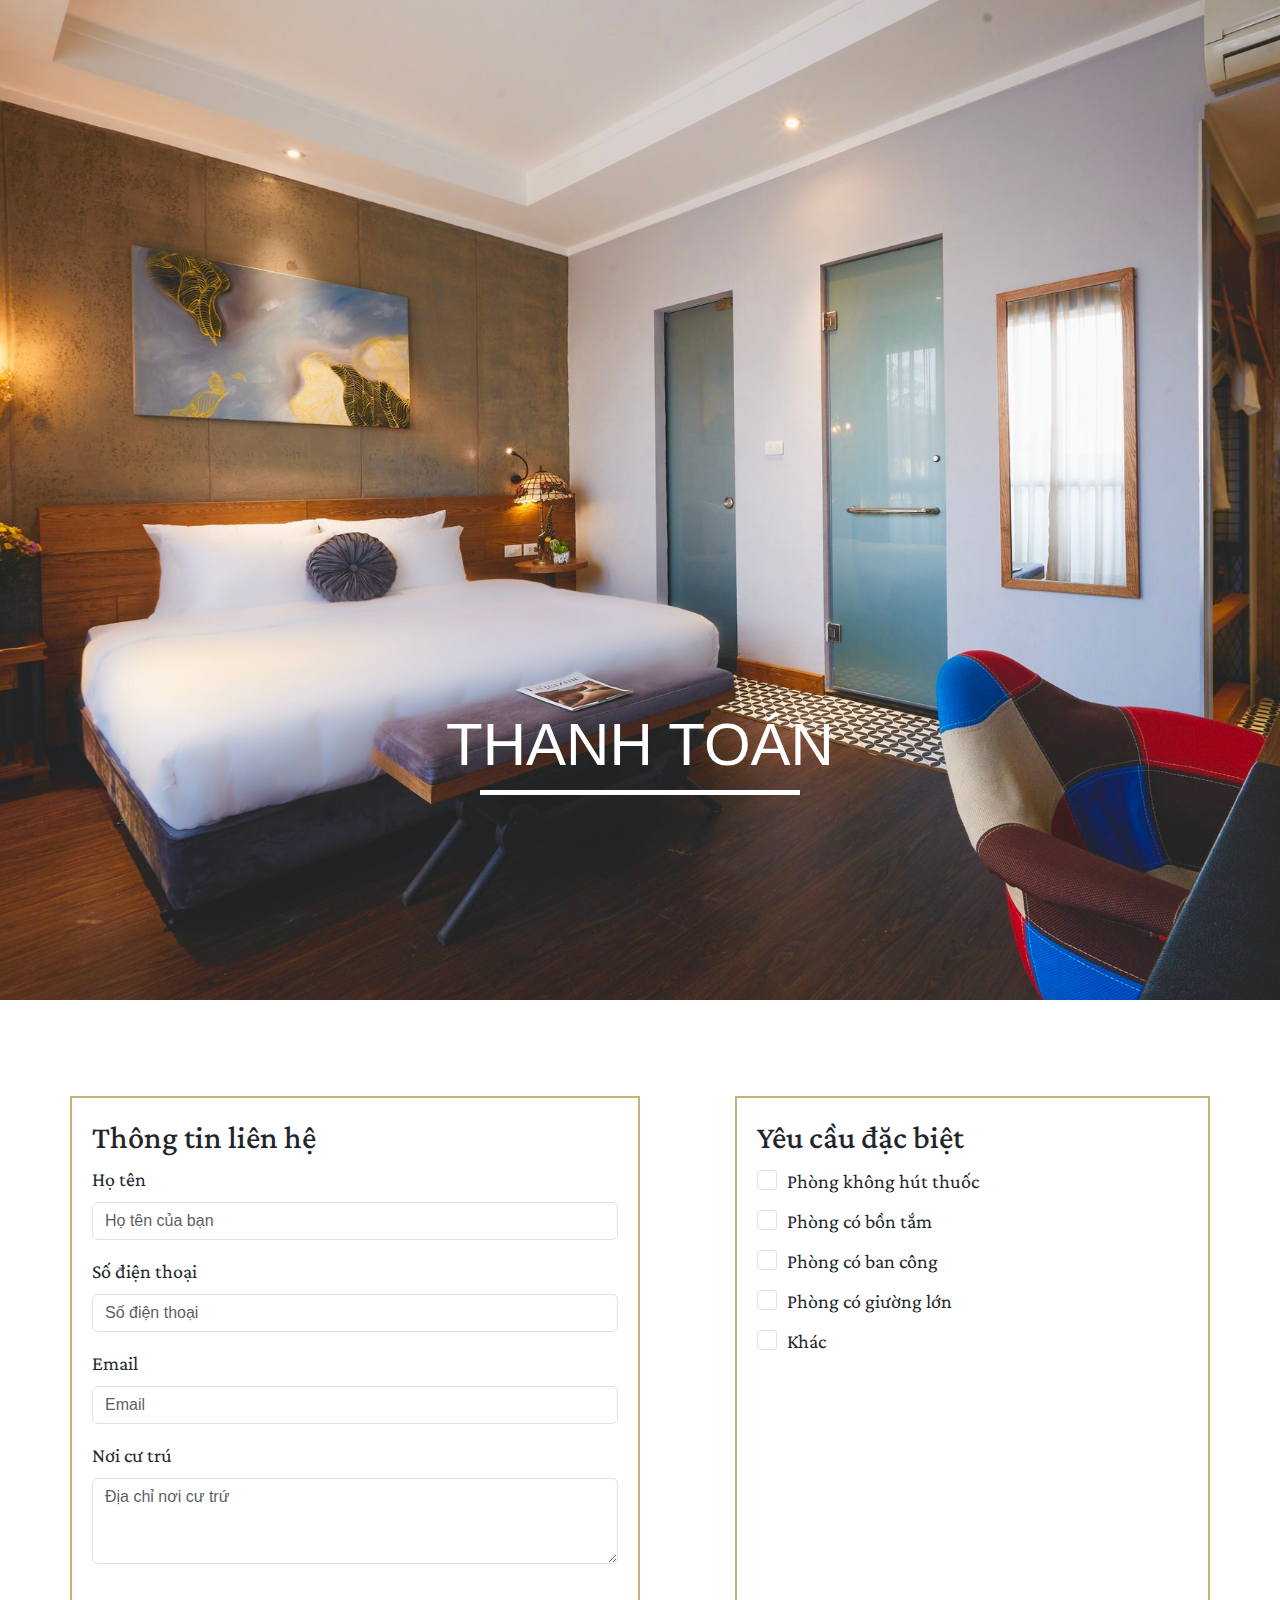
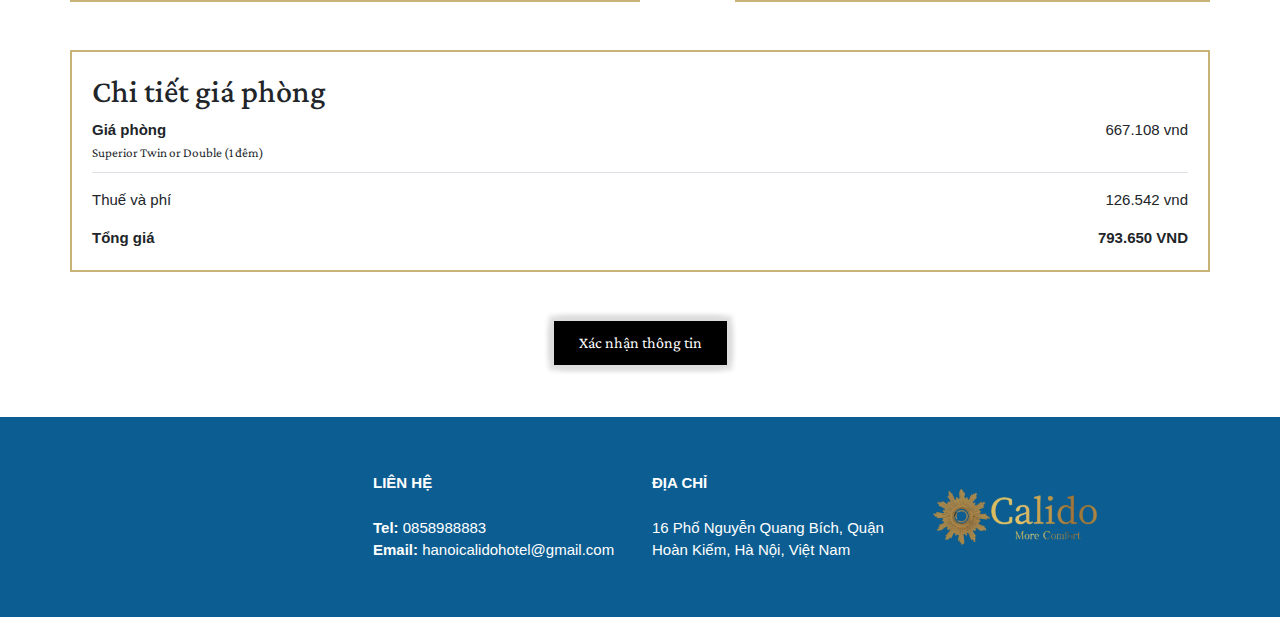
==== confirm-info.html @ c8080b48 "first commit" ====
<!DOCTYPE html>
<html lang="en">

<head>
    <meta charset="UTF-8">
    <meta name="viewport" content="width=device-width, initial-scale=1.0">
    <script src="https://code.jquery.com/jquery-3.7.0.js"
        integrity="sha256-JlqSTELeR4TLqP0OG9dxM7yDPqX1ox/HfgiSLBj8+kM=" crossorigin="anonymous"></script>
    <script src="https://cdn.jsdelivr.net/npm/bootstrap@5.3.0-alpha2/dist/js/bootstrap.bundle.min.js"
        integrity="sha384-qKXV1j0HvMUeCBQ+QVp7JcfGl760yU08IQ+GpUo5hlbpg51QRiuqHAJz8+BrxE/N"
        crossorigin="anonymous"></script>
    <script src="https://cdn.jsdelivr.net/npm/@popperjs/core@2.11.6/dist/umd/popper.min.js"
        integrity="sha384-oBqDVmMz9ATKxIep9tiCxS/Z9fNfEXiDAYTujMAeBAsjFuCZSmKbSSUnQlmh/jp3"
        crossorigin="anonymous"></script>
    <title>Thanh toán</title>
    <link rel="icon" href="./assets/img/favicon.png" type="image/x-icon">
    <link rel="preconnect" href="https://fonts.googleapis.com">
    <link rel="preconnect" href="https://fonts.gstatic.com" crossorigin>
    <link
        href="https://fonts.googleapis.com/css2?family=Abyssinica+SIL&family=Crimson+Pro:ital,wght@0,200..900;1,200..900&family=Poppins:ital,wght@0,100;0,200;0,300;0,400;0,500;0,600;0,700;0,800;0,900;1,100;1,200;1,300;1,400;1,500;1,600;1,700;1,800;1,900&family=Roboto:ital,wght@0,100;0,300;0,400;0,500;0,700;0,900;1,100;1,300;1,400;1,500;1,700;1,900&display=swap"
        rel="stylesheet">
    <link href="https://cdn.jsdelivr.net/npm/bootstrap@5.3.0-alpha1/dist/css/bootstrap.min.css" rel="stylesheet">
    <link rel="stylesheet" href="https://cdnjs.cloudflare.com/ajax/libs/font-awesome/6.6.0/css/all.min.css"
        integrity="sha512-Kc323vGBEqzTmouAECnVceyQqyqdsSiqLQISBL29aUW4U/M7pSPA/gEUZQqv1cwx4OnYxTxve5UMg5GT6L4JJg=="
        crossorigin="anonymous" referrerpolicy="no-referrer" />
    <link rel="stylesheet" href="./assets/css/style.css">
</head>

<script>
    $(function () {
        $("#navbar").load("./navbar.html");
    });
</script>

<body>
    <div id="navbar"></div>

    <div class="pay-banner">
        <div class="ht_bgt2">THANH TOÁN</div>
        <div class="container"></div>
    </div>

    <div class="container my-5">
        <div class="row d-flex justify-content-between">
            <div class="col-6 my-5 contact-form">
                <h2>Thông tin liên hệ</h2>
                <form>
                    <div class="mb-3">
                        <label for="name" class="form-label">Họ tên</label>
                        <input type="text" class="form-control" id="name" placeholder="Họ tên của bạn">
                    </div>
                    <div class="mb-3">
                        <label for="phone" class="form-label">Số điện thoại</label>
                        <input type="tel" class="form-control" id="phone" placeholder="Số điện thoại">
                    </div>
                    <div class="mb-3">
                        <label for="email" class="form-label">Email</label>
                        <input type="email" class="form-control" id="email" placeholder="Email">
                    </div>
                    <div class="mb-3">
                        <label for="message" class="form-label">Nơi cư trú</label>
                        <textarea class="form-control" id="message" rows="3"
                            placeholder="Địa chỉ nơi cư trứ"></textarea>
                    </div>
                </form>
            </div>

            <div class="col-5 my-5 contact-form">
                <h2>Yêu cầu đặc biệt</h2>
                <form>
                    <div class="form-check">
                        <input class="form-check-input" type="checkbox" id="noSmoking">
                        <label class="form-check-label" for="noSmoking">Phòng không hút thuốc</label>
                    </div>
                    <div class="form-check">
                        <input class="form-check-input" type="checkbox" id="bathtub">
                        <label class="form-check-label" for="bathtub">Phòng có bồn tắm</label>
                    </div>
                    <div class="form-check">
                        <input class="form-check-input" type="checkbox" id="balcony">
                        <label class="form-check-label" for="balcony">Phòng có ban công</label>
                    </div>
                    <div class="form-check">
                        <input class="form-check-input" type="checkbox" id="largeBed">
                        <label class="form-check-label" for="largeBed">Phòng có giường lớn</label>
                    </div>
                    <div class="form-check">
                        <input class="form-check-input" type="checkbox" id="other">
                        <label class="form-check-label" for="other">Khác</label>
                    </div>
                </form>
            </div>
            <div class="col-12 contact-form">
                <h2>Chi tiết giá phòng</h2>

                <div class="d-flex justify-content-between border-bottom pb-2">
                    <div>
                        <p class="mb-0 fw-bold">Giá phòng</p>
                        <small>Superior Twin or Double (1 đêm)</small>
                    </div>
                    <p class="mb-0">667.108 vnd</p>
                </div>

                <div class="d-flex justify-content-between mt-3">
                    <p class="mb-0">Thuế và phí</p>
                    <p class="mb-0">126.542 vnd</p>
                </div>

                <div class="d-flex justify-content-between mt-3">
                    <p class="fw-bold mb-0">Tổng giá</p>
                    <p class="fw-bold mb-0">793.650 VND</p>
                </div>
            </div>
        </div><br><br>
        <div class="d-flex justify-content-center">
            <a href="./pay.html" class="button">Xác nhận thông tin</a>
        </div>
    </div>
    <div class="footer">
        <div class="container">
            <div class="row">
                <div class="col-3">
                    <a href="#"><i class="fa-brands fa-instagram"></i></a>
                    <a href="https://www.facebook.com/CalidoHotelHanoi"><i class="fa-brands fa-facebook"></i></a>
                    <a href="#"><i class="fa-brands fa-twitter"></i></a>
                </div>
                <div class="col-3">
                    <div>
                        <strong>LIÊN HỆ</strong>
                    </div>
                    <br>
                    <div>
                        <strong>Tel:</strong> 0858988883
                    </div>
                    <div>
                        <strong>Email:</strong> hanoicalidohotel@gmail.com
                    </div>
                </div>
                <div class="col-3">
                    <div>
                        <strong>ĐỊA CHỈ</strong>
                    </div>
                    <br>
                    <div>
                        16 Phố Nguyễn Quang Bích, Quận Hoàn Kiếm, Hà Nội, Việt Nam
                    </div>
                </div>
                <div class="col-3"> <img src="./assets/img/logo.png"></div>
            </div>
        </div>
    </div>
</body>

</html>
---- assets/css/style.css ----
* {
    margin: 0;
    padding: 0;
    box-sizing: border-box;
    font-family: "Crimson Pro", sans-serif;
}
body::-webkit-scrollbar {
  width: 7px;
  height: 7px;
}
body::-webkit-scrollbar-thumb {
  background-color: #C8B276;
  border-radius: 10px;
}
body::-webkit-scrollbar-track {
  background-color: #F3F2F0;
}
.task1 {
  display: flex;
  width: 100%;
  height: 85px;
  background-color: #F3F2F0;
  justify-content: center;
  align-items: center;

}

.ht_bg {
  height: 1000px;
  background-image: url("../img/trangchubg.jpg");
  background-size: cover;
  color: white;
  text-align: center;
}

.ht_bg .container {
  border-top: 5px solid white;
  width: 25%;
}

.ht_bg .ht_bgt1 {
  padding-top: 700px;
  font-size: 30px;
}

.ht_bg .ht_bgt2 {
  font-size: 60px;
}

.task1 img {
  height: 70px;
  width: auto;
}

.nav {
  background: #F7F7F7;
  box-shadow: 0px -2px 25px 0px rgba(217, 217, 217, 0.15);
  font-family: "Crimson Pro";
  height: 60px;

}

.nav .container {
  display: flex;
  align-items: center;
  width: 60%;
}

.nav .container .row {
  width: 100%;
}

.nav .container .row .col-3 a {
  font-size: 16px;
  color: black;
  text-transform: uppercase;
  font-weight: 600;
}

.nav .container .row .col-3 a:hover {
  background-color: #C8B276;
  color: white;
}

.footer {
  height: 200px;
  background-color: rgba(12, 94, 146, 1);
  color: white;
  font-size: 14px;
  font-family: "Open Sans";
}

.footer .container {
  display: flex;
  height: 100%;
  align-items: center;
  justify-content: center;
}

.footer .container .row {
  height: 100%;
  width: 100%;
}

.footer .container .row img {
  height: 60px;
  width: auto;
}

.footer .container .row .col-3 i {
  scale: 200%;
  padding: 30px;

}

.footer .container .row .col-3 {
  align-content: center;
}

.anh {
  text-align: center;
}

.text_ht1 {
  text-align: center;
  color: #000;
  text-align: center;
  font-family: "Open Sans";
  font-size: 38px;
  font-style: normal;
  font-weight: 700;
  line-height: normal;
  text-transform: uppercase;
  padding: 20px;
}

.hotel {
  height: 600px;
  background-color: #f1f4f6;


}

.hotel .container .row .col-6 {
  font-size: 17px;

}

.hotel .container .row .col-6 img {
  width: 100%;
  height: auto;
}

.hotel .container .row .col-6 .text_ht2 {
  text-align: center;
  font-weight: 600;
  margin-bottom: 20px;

}

.hotel .container .row .col-6 .text_ht3 {
  text-align: justify;

}

.ht_btt {
  text-align: center;
  padding: 20px;
}

.ht_btt a {
  box-shadow: 5px 5px 5px #ddd, -5px 5px 5px #ddd, 5px -5px 5px #ddd, -5px -5px 5px #ddd;
}

.hp_btt a {
  box-shadow: 5px 5px 5px #ddd, -5px 5px 5px #ddd, 5px -5px 5px #ddd, -5px -5px 5px #ddd;
}

.button {
  background-color: black;
  border: none;
  color: white;
  padding: 10px 25px;
  text-align: center;
  text-decoration: none;
  display: inline-block;
  font-size: 16px;
  margin: 4px 2px;
  cursor: pointer;
  box-shadow: 5px 5px 5px #ddd, -5px 5px 5px #ddd, 5px -5px 5px #ddd, -5px -5px 5px #ddd;
}
.button:hover {
  box-shadow: 3px 3px 10px #ccc, -3px 3px 10px #ccc, 3px -3px 10px #ccc, -3px -3px 10px #ccc;
  transform: translateY(-3px);
}

.gallery {
  background-color: #f1f4f6;
  width: 100vw;
}

.slideshow-container {
  max-width: 1400px;
  position: relative;
  margin: auto;
  display: flex;
  padding-bottom: 50px;
}

.slide {
  display: none;
  width: 100%;
}

.slide.active {
  display: flex;
}

.slide img {
  width: 33.33%;
  height: 300px;
  object-fit: cover;
  padding: 10px;
}

.slideshow-container a {
  height: 16px;
  padding-top: 80px;
  color: #000;
}

.prev,
.next {
  scale: 200%;
  padding: 15px;
}

.ggmap {
  padding-bottom: 50px;
}

.ggmap .container 
{
  text-align: center;
  justify-content: center;
}

.ggmap .container iframe {
  width: 100%;
  height: 600px;
}

.hangphong .container .row .col-4 .box {
  height: 500px;
  width: auto;
  box-shadow:
      5px 5px 5px #cccccc,
      -5px 5px 5px #cccccc,
      5px -5px 5px #cccccc,
      -5px -5px 5px #cccccc;
  margin: 30px;
}

.text_hp {
  text-align: center;
  color: #000;
  text-align: center;
  font-family: "Open Sans";
  font-size: 30px;
  font-style: normal;
  font-weight: 700;
  line-height: normal;
  text-transform: uppercase;
  padding: 20px;
}

.text_hp1 {
  text-align: justify;
  margin: 20px;
}

.box ul {
  padding-left: 100px;
  list-style-position: inside;
  list-style-type: none;

}

.hp_btt {
  text-align: center;
  margin-bottom: 20 px;
}

.col-4 {
  margin-top: 20px;
}

.col-8 img {
  width: 100%;
  height: 600px;
  padding: 30px;
}

.hp_bg {
  height: 1000px;
  background-image: url("../img/hangphong2.jpg");
  background-size: cover;
  color: white;
  text-align: center;
}

.hp_bg .hp_bgt2 {
  padding-top: 700px;
  font-size: 60px;
}

.hp_bg .container {
  border-top: 5px solid white;
  width: 25%;
}

.hp_anhphong {
  width: 100%;
  height: auto;
  padding: 30px;
}

.flex {
  padding-left: 30px;
  padding-right: 30px;
  margin-top: 20px;
  margin-bottom: 20px;
  justify-content: space-around;
  display: flex;
}

.buttondat {
  background-color: black;
  border: none;
  color: white;
  padding: 10px 30px;
  text-align: center;
  text-decoration: none;
  display: inline-block;
  font-size: 16px;
  margin: 4px 2px;
  cursor: pointer;
  box-shadow:
      5px 5px 5px #ddd,
      -5px 5px 5px #ddd,
      5px -5px 5px #ddd,
      -5px -5px 5px #ddd;
}
.buttondat:hover {
  box-shadow: 3px 3px 10px #ccc, -3px 3px 10px #ccc, 3px -3px 10px #ccc, -3px -3px 10px #ccc;
  transform: translateY(-3px);
}

.buttonxem {
  background-color: white;
  border: none;
  color: black;
  padding: 10px 30px;
  text-align: center;
  text-decoration: none;
  display: inline-block;
  font-size: 16px;
  margin: 4px 2px;
  cursor: pointer;
  box-shadow:
      5px 5px 5px #ddd,
      -5px 5px 5px #ddd,
      5px -5px 5px #ddd,
      -5px -5px 5px #ddd;
}
.buttonxem:hover {
  box-shadow: 3px 3px 10px #ccc, -3px 3px 10px #ccc, 3px -3px 10px #ccc, -3px -3px 10px #ccc;
  transform: translateY(-3px);
}

.container .row.hp {
  justify-content: space-between;


}
.container .row.hp .col-6.box {
  height: 100%;
  width: 45%;
  box-shadow:
      5px 5px 5px #cccccc,
      -5px 5px 5px #cccccc,
      5px -5px 5px #cccccc,
      -5px -5px 5px #cccccc;
  margin: 20px;

}
.mota
{
  padding: 10px;
}
.tenphong {
  color: #000;
  font-family: "Open Sans";
  font-size: 30px;
  font-style: normal;
  font-weight: 600;
  line-height: normal;
  text-transform: uppercase;
  text-align: center;
  margin-bottom: 10px;
}
.footer .container .row .col-3
{
    margin: auto;
}
.footer a {
    color: white;
}
p, strong, input, textarea, div {
    font-family: "Open Sans", sans-serif;
    font-size: 15px;
  }
  label {
    font-size: 20px;
  }
  a {
    text-decoration: none;
  }
  strong {
    font-weight: 600;
  }
  .navbar {
      background-color: rgba(255, 255, 255, 0.8);
  }
  .contact-banner {
    background: url(../img/room1.png) no-repeat center center/cover;
    height: 1000px;
    color: white;
    text-align: center;
  }
  .contact-banner .container {
    border-top: 5px solid white;
    width: 25%;
  }
  .contact-banner .ht_bgt2 {
    padding-top: 700px;
    font-size: 60px;
  }
  .hotel-info, .contact-form {
    border: 2px solid #C8B276;
    padding: 20px;
    /* margin: 40px; */
  }
  .footer-map iframe {
    width: 100%;
    height: 400px;
  }
  .service-banner {
    background: url(../img/service-banner.jpg);
    height: 1000px;
    background-size: cover;
    color: white;
    text-align: center;
  }
  .service-banner .container {
    border-top: 5px solid white;
    width: 25%;
  }
  .service-banner .ht_bgt2 {
    padding-top: 700px;
    font-size: 60px;
  }
  .pay-banner {
    background: url(../img/service-banner.jpg);
    height: 1000px;
    background-size: cover;
    color: white;
    text-align: center;
  }
  .pay-banner .container {
    border-top: 5px solid white;
    width: 25%;
  }
  .pay-banner .ht_bgt2 {
    padding-top: 700px;
    font-size: 60px;
  }
.form-check {
  display: block;
  margin: 10px 0;
}
.form-check-label {
    font-weight: 400;
}

.form-check-input {
    width: 1.25rem;
    height: 1.25rem;
    margin-right: 10px;
}
form img {
  float: right;
}
.note {
  color: #BC8701;
  cursor: pointer;
}

/* Overlay hiệu ứng làm mờ */
.overlay {
  position: fixed;
  top: 0;
  left: 0;
  width: 100%;
  height: 100%;
  background-color: rgba(0, 0, 0, 0.5); /* Làm mờ nền xung quanh */
  display: flex;
  align-items: center;
  justify-content: center;
  z-index: 1000;
  backdrop-filter: blur(5px); /* Hiệu ứng mờ */
}

#detail-panel {
  background-color: #1E2C32;
  width: 1000px;
  box-shadow: 0 4px 8px rgba(0, 0, 0, 0.2);
  border-radius: 8px;
}

#detail-panel .row {
  display: flex;
  justify-content: space-around;
}

.detail-header{
  color: white;
  background-color: #0C5E92;
  padding: 20px;
  margin: 0;
  display: flex;
  justify-content: space-between;
}

.details {
  background-color: #fff;
  height: 500px;
  overflow-y: scroll;
}

.details img {
  width: 100%;
  height: auto;
}

.hidden {
  display: none;
}
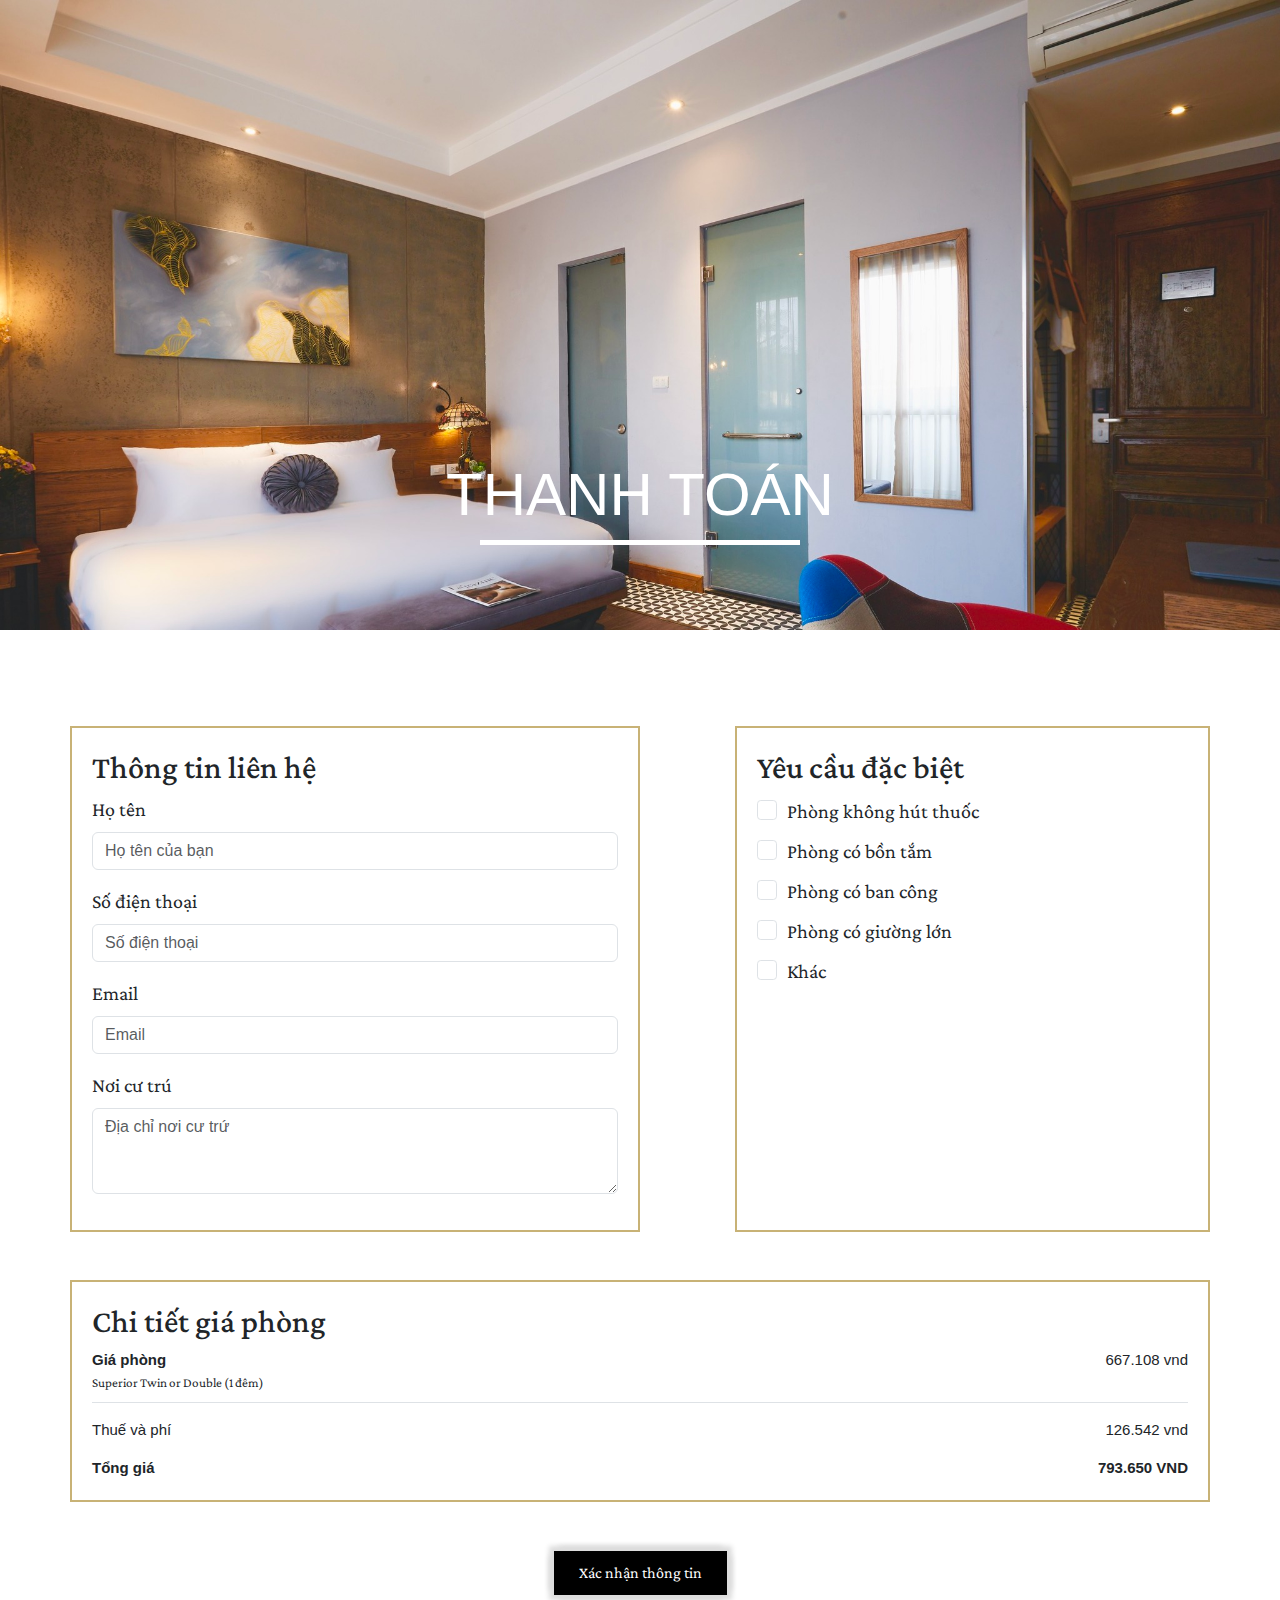
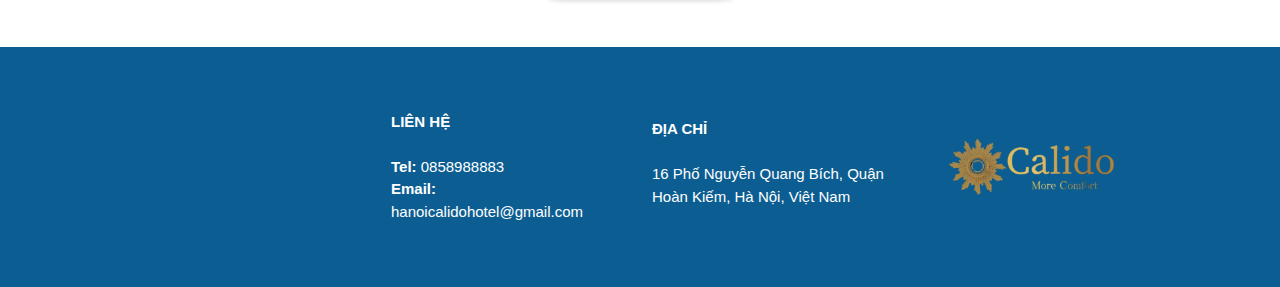
==== commit 07ef1b2c: "add responsive" ====
--- a/confirm-info.html
+++ b/confirm-info.html
@@ -42,7 +42,7 @@
 
     <div class="container my-5">
         <div class="row d-flex justify-content-between">
-            <div class="col-6 my-5 contact-form">
+            <div class="col-11 col-md-6 my-md-5 mx-auto mx-md-0 contact-form">
                 <h2>Thông tin liên hệ</h2>
                 <form>
                     <div class="mb-3">
@@ -65,7 +65,7 @@
                 </form>
             </div>
 
-            <div class="col-5 my-5 contact-form">
+            <div class="col-11 col-md-5 my-5 mx-auto mx-md-0 contact-form">
                 <h2>Yêu cầu đặc biệt</h2>
                 <form>
                     <div class="form-check">
@@ -90,9 +90,8 @@
                     </div>
                 </form>
             </div>
-            <div class="col-12 contact-form">
+            <div class="col-11 col-md-12 mx-auto contact-form">
                 <h2>Chi tiết giá phòng</h2>
-
                 <div class="d-flex justify-content-between border-bottom pb-2">
                     <div>
                         <p class="mb-0 fw-bold">Giá phòng</p>
@@ -117,14 +116,14 @@
         </div>
     </div>
     <div class="footer">
-        <div class="container">
+        <div class="container p-4 p-md-5">
             <div class="row">
-                <div class="col-3">
-                    <a href="#"><i class="fa-brands fa-instagram"></i></a>
-                    <a href="https://www.facebook.com/CalidoHotelHanoi"><i class="fa-brands fa-facebook"></i></a>
-                    <a href="#"><i class="fa-brands fa-twitter"></i></a>
+                <div class="col-12 col-md-3 d-flex justify-content-center">
+                    <i class="fa-brands fa-instagram"></i>
+                    <i class="fa-brands fa-facebook"></i>
+                    <i class="fa-brands fa-twitter"></i>
                 </div>
-                <div class="col-3">
+                <div class="col-12 col-md-3 mt-3 mb-3">
                     <div>
                         <strong>LIÊN HỆ</strong>
                     </div>
@@ -136,7 +135,7 @@
                         <strong>Email:</strong> hanoicalidohotel@gmail.com
                     </div>
                 </div>
-                <div class="col-3">
+                <div class="col-12 col-md-3 mt-3 mb-4">
                     <div>
                         <strong>ĐỊA CHỈ</strong>
                     </div>
@@ -145,10 +144,14 @@
                         16 Phố Nguyễn Quang Bích, Quận Hoàn Kiếm, Hà Nội, Việt Nam
                     </div>
                 </div>
-                <div class="col-3"> <img src="./assets/img/logo.png"></div>
+                <a href="./index.html" class="col-12 col-md-3 anh"> <img src="./assets/img/logo.png"></a>
             </div>
         </div>
     </div>
+    <button id="scrollToTopBtn" class="scrollToTopBtn" onclick="scrollToTop()">
+        <i class="fa-solid fa-angle-up"></i>
+    </button>
+    <script src="./script/script.js"></script>
 </body>
 
 </html>--- a/assets/css/style.css
+++ b/assets/css/style.css
@@ -26,9 +26,8 @@
 }
 
 .ht_bg {
-  height: 1000px;
-  background-image: url("../img/trangchubg.jpg");
-  background-size: cover;
+  height: 70vh;
+  background: url("../img/trangchubg.jpg") no-repeat center center/cover;
   color: white;
   text-align: center;
 }
@@ -39,7 +38,7 @@
 }
 
 .ht_bg .ht_bgt1 {
-  padding-top: 700px;
+  padding-top: 40vh;
   font-size: 30px;
 }
 
@@ -70,20 +69,24 @@
   width: 100%;
 }
 
-.nav .container .row .col-3 a {
+.nav .container .row .col-3 {
+  padding: 0;
+}
+
+.nav-btn {
   font-size: 16px;
   color: black;
   text-transform: uppercase;
   font-weight: 600;
 }
 
-.nav .container .row .col-3 a:hover {
+.nav-btn:hover {
   background-color: #C8B276;
   color: white;
 }
 
 .footer {
-  height: 200px;
+  height: auto;
   background-color: rgba(12, 94, 146, 1);
   color: white;
   font-size: 14px;
@@ -107,13 +110,12 @@
   width: auto;
 }
 
-.footer .container .row .col-3 i {
+.footer .container .row .col-md-3 i {
   scale: 200%;
-  padding: 30px;
-
-}
-
-.footer .container .row .col-3 {
+  margin: 20px;
+}
+
+.footer .container .row>div {
   align-content: center;
 }
 
@@ -135,10 +137,8 @@
 }
 
 .hotel {
-  height: 600px;
+  height: auto;
   background-color: #f1f4f6;
-
-
 }
 
 .hotel .container .row .col-6 {
@@ -146,12 +146,12 @@
 
 }
 
-.hotel .container .row .col-6 img {
+.hotel .container .row .col-md-6 img {
   width: 100%;
   height: auto;
 }
 
-.hotel .container .row .col-6 .text_ht2 {
+.hotel .container .row .col-md-6 .text_ht2 {
   text-align: center;
   font-weight: 600;
   margin-bottom: 20px;
@@ -160,7 +160,6 @@
 
 .hotel .container .row .col-6 .text_ht3 {
   text-align: justify;
-
 }
 
 .ht_btt {
@@ -188,10 +187,45 @@
   margin: 4px 2px;
   cursor: pointer;
   box-shadow: 5px 5px 5px #ddd, -5px 5px 5px #ddd, 5px -5px 5px #ddd, -5px -5px 5px #ddd;
+  transition: transform 0.3s;
 }
 .button:hover {
   box-shadow: 3px 3px 10px #ccc, -3px 3px 10px #ccc, 3px -3px 10px #ccc, -3px -3px 10px #ccc;
   transform: translateY(-3px);
+}
+
+.position-relative {
+  position: relative;
+}
+
+.room-nav {
+  position: absolute;
+  top: 50%;
+  transform: translateY(-50%);
+  background: rgba(0, 0, 0, 0);
+  border: none;
+  color: black;
+  width: 60px;
+  height: 60px;
+  border-radius: 50%;
+  cursor: pointer;
+  transition: all 0.3s ease;
+}
+
+.room-nav:hover {
+  background: rgba(200, 178, 118, 0.8);
+}
+
+.prev-room {
+  left: 0;
+}
+
+.next-room {
+  right: 0;
+}
+
+#home-juniorsuite-img {
+  transition: all 0.3s ease;
 }
 
 .gallery {
@@ -207,20 +241,9 @@
   padding-bottom: 50px;
 }
 
-.slide {
-  display: none;
-  width: 100%;
-}
-
-.slide.active {
-  display: flex;
-}
-
-.slide img {
-  width: 33.33%;
-  height: 300px;
-  object-fit: cover;
-  padding: 10px;
+.nav-btn.active {
+  background-color: #C8B276;
+  color: white; 
 }
 
 .slideshow-container a {
@@ -229,10 +252,75 @@
   color: #000;
 }
 
-.prev,
-.next {
-  scale: 200%;
-  padding: 15px;
+.horizontal-scroll {
+  display: flex;
+  overflow-x: auto;
+  padding: 10px;
+  scrollbar-width: none;
+  -ms-overflow-style: none;
+}
+.horizontal-scroll::-webkit-scrollbar {
+  display: none;
+}
+
+.horizontal-scroll img {
+  width: 300px;
+  height: auto;
+  margin: 10px 30px 10px 0;
+  cursor: pointer;
+  transition: transform 0.3s;
+}
+
+.horizontal-scroll img:hover {
+  transform: scale(1.1);
+}
+
+.image-modal {
+  display: none;
+  position: fixed;
+  z-index: 1000;
+  left: 0;
+  top: 0;
+  width: 100%;
+  height: 100%;
+  overflow: auto;
+  background-color: rgba(0, 0, 0, 0.7);
+  backdrop-filter: blur(5px);
+  align-items: center;
+  justify-content: center;
+}
+
+.image-modal .slide-btn {
+  cursor: pointer;
+  position: absolute;
+  top: 50%;
+  font-size: 20px;
+  scale: 150%;
+  color: white;
+  background-color: #c8b27689;
+  border-radius: 100px
+}
+
+.image-modal .slide-btn:hover {
+  transform: scale(1.2);
+}
+
+.image-modal .slide-btn:active {
+  transform: scale(0.9);
+}
+
+.image-modal .next-btn {
+  right: 10vw;
+}
+
+.image-modal .prev-btn {
+  left: 10vw;
+}
+
+.image-modal .modal-content {
+  max-height: 80vh;
+  width: auto;
+  max-width: 80vw;
 }
 
 .ggmap {
@@ -250,7 +338,7 @@
   height: 600px;
 }
 
-.hangphong .container .row .col-4 .box {
+.hangphong .container .row .col-md-4 .box {
   height: 500px;
   width: auto;
   box-shadow:
@@ -283,7 +371,6 @@
   padding-left: 100px;
   list-style-position: inside;
   list-style-type: none;
-
 }
 
 .hp_btt {
@@ -291,26 +378,24 @@
   margin-bottom: 20 px;
 }
 
-.col-4 {
+.col-md-4 {
   margin-top: 20px;
 }
 
-.col-8 img {
-  width: 100%;
-  height: 600px;
+#home-juniorsuite-img {
+  width: 100%;
   padding: 30px;
 }
 
 .hp_bg {
-  height: 1000px;
-  background-image: url("../img/hangphong2.jpg");
-  background-size: cover;
+  height: 70vh;
+  background: url("../img/hangphong2.jpg") no-repeat center center/cover;
   color: white;
   text-align: center;
 }
 
 .hp_bg .hp_bgt2 {
-  padding-top: 700px;
+  padding-top: 50vh;
   font-size: 60px;
 }
 
@@ -383,16 +468,14 @@
 
 
 }
-.container .row.hp .col-6.box {
+.box {
   height: 100%;
-  width: 45%;
   box-shadow:
       5px 5px 5px #cccccc,
       -5px 5px 5px #cccccc,
       5px -5px 5px #cccccc,
       -5px -5px 5px #cccccc;
   margin: 20px;
-
 }
 .mota
 {
@@ -409,7 +492,7 @@
   text-align: center;
   margin-bottom: 10px;
 }
-.footer .container .row .col-3
+.footer .container .row .col-md-3
 {
     margin: auto;
 }
@@ -429,12 +512,9 @@
   strong {
     font-weight: 600;
   }
-  .navbar {
-      background-color: rgba(255, 255, 255, 0.8);
-  }
   .contact-banner {
     background: url(../img/room1.png) no-repeat center center/cover;
-    height: 1000px;
+    height: 70vh;
     color: white;
     text-align: center;
   }
@@ -443,13 +523,12 @@
     width: 25%;
   }
   .contact-banner .ht_bgt2 {
-    padding-top: 700px;
+    padding-top: 50vh;
     font-size: 60px;
   }
   .hotel-info, .contact-form {
     border: 2px solid #C8B276;
     padding: 20px;
-    /* margin: 40px; */
   }
   .footer-map iframe {
     width: 100%;
@@ -457,7 +536,7 @@
   }
   .service-banner {
     background: url(../img/service-banner.jpg);
-    height: 1000px;
+    height: 70vh;
     background-size: cover;
     color: white;
     text-align: center;
@@ -467,12 +546,12 @@
     width: 25%;
   }
   .service-banner .ht_bgt2 {
-    padding-top: 700px;
+    padding-top: 50vh;
     font-size: 60px;
   }
   .pay-banner {
     background: url(../img/service-banner.jpg);
-    height: 1000px;
+    height: 70vh;
     background-size: cover;
     color: white;
     text-align: center;
@@ -482,7 +561,7 @@
     width: 25%;
   }
   .pay-banner .ht_bgt2 {
-    padding-top: 700px;
+    padding-top: 50vh;
     font-size: 60px;
   }
 .form-check {
@@ -506,26 +585,28 @@
   cursor: pointer;
 }
 
-/* Overlay hiệu ứng làm mờ */
 .overlay {
   position: fixed;
   top: 0;
   left: 0;
   width: 100%;
   height: 100%;
-  background-color: rgba(0, 0, 0, 0.5); /* Làm mờ nền xung quanh */
+  background-color: rgba(0, 0, 0, 0.5);
   display: flex;
   align-items: center;
   justify-content: center;
   z-index: 1000;
-  backdrop-filter: blur(5px); /* Hiệu ứng mờ */
+  backdrop-filter: blur(5px);
 }
 
 #detail-panel {
   background-color: #1E2C32;
-  width: 1000px;
+  width: 80vw;
+  height: 95vh;
+  max-height: 70vw;
   box-shadow: 0 4px 8px rgba(0, 0, 0, 0.2);
   border-radius: 8px;
+  
 }
 
 #detail-panel .row {
@@ -540,19 +621,105 @@
   margin: 0;
   display: flex;
   justify-content: space-between;
+  border-radius: 8px 8px 0px 0px;
+}
+
+.detail-header button i{
+  scale: 150%;
+}
+
+.detail-panel-slide{
+  display: flex;
+  justify-content: space-between;
+  align-items: center;
+}
+
+.detail-panel-slide-container {
+  width: 100%;
+  height: 20%;
+  margin: 10px 0;
+  align-items: center;
+}
+
+.detail-panel-slide {
+  overflow-x: hidden;
+  overflow-y: hidden;
+  scroll-behavior: smooth;
+  margin: 0 40px;
+}
+
+.slide-img {
+  width: 150px;
+  max-height: 5vw;
+  margin: 0 10px;
+  cursor: pointer;
+  object-fit:contain;
+  transition: transform 0.3s;
+}
+
+.slide-img:hover {
+  transform: scale(1.05);
+}
+
+.slide-btn {
+  position: absolute;
+  height: 40px;
+  width: 40px;
+  background: rgba(0, 0, 0, 0);
+  border: none;
+  border-radius: 50%;
+  color: white;
+  cursor: pointer;
+  transition: transform 0.2s;
+}
+
+.slide-btn:hover {
+  transform: scale(1.5);
+}
+
+.prev-btn {
+  left: 0;
+}
+
+.next-btn {
+  right: 0;
+}
+
+#mainImage {
+  width: 100%;
+  max-height: 30vw;
+  object-fit: cover;
+  transition: opacity 0.3s;
 }
 
 .details {
   background-color: #fff;
-  height: 500px;
+  height: 75vh;
+  max-height: 50vw;
   overflow-y: scroll;
 }
 
 .details img {
   width: 100%;
-  height: auto;
-}
-
-.hidden {
+}
+
+.scrollToTopBtn {
+  position: fixed;
+  bottom: 20px;
+  right: 20px;
   display: none;
+  width: 50px;
+  height: 50px;
+  background-color: #C8B276;
+  color: white;
+  border: none;
+  border-radius: 50%;
+  font-size: 24px;
+  cursor: pointer;
+  box-shadow: 0 4px 8px rgba(0, 0, 0, 0.2);
+  z-index: 1000;
+}
+
+.scrollToTopBtn:hover {
+  background-color: #A68A50;
 }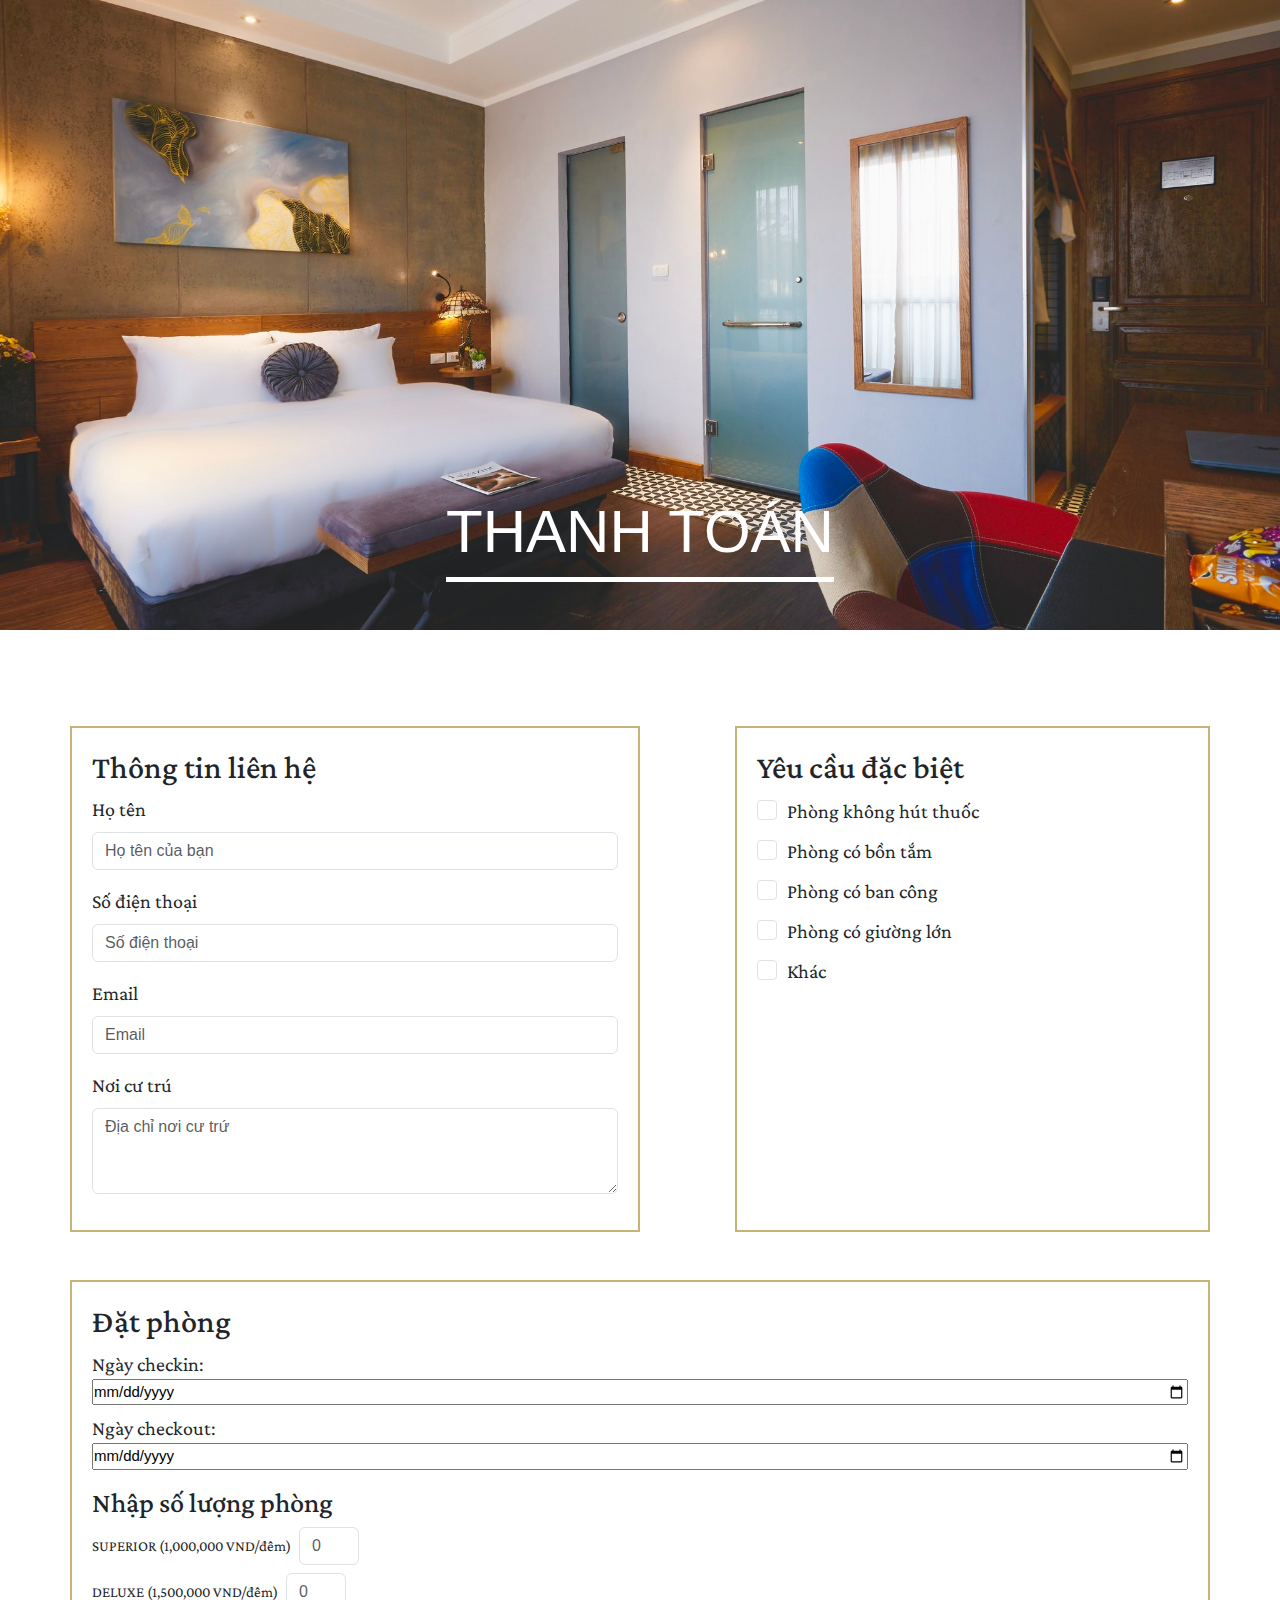
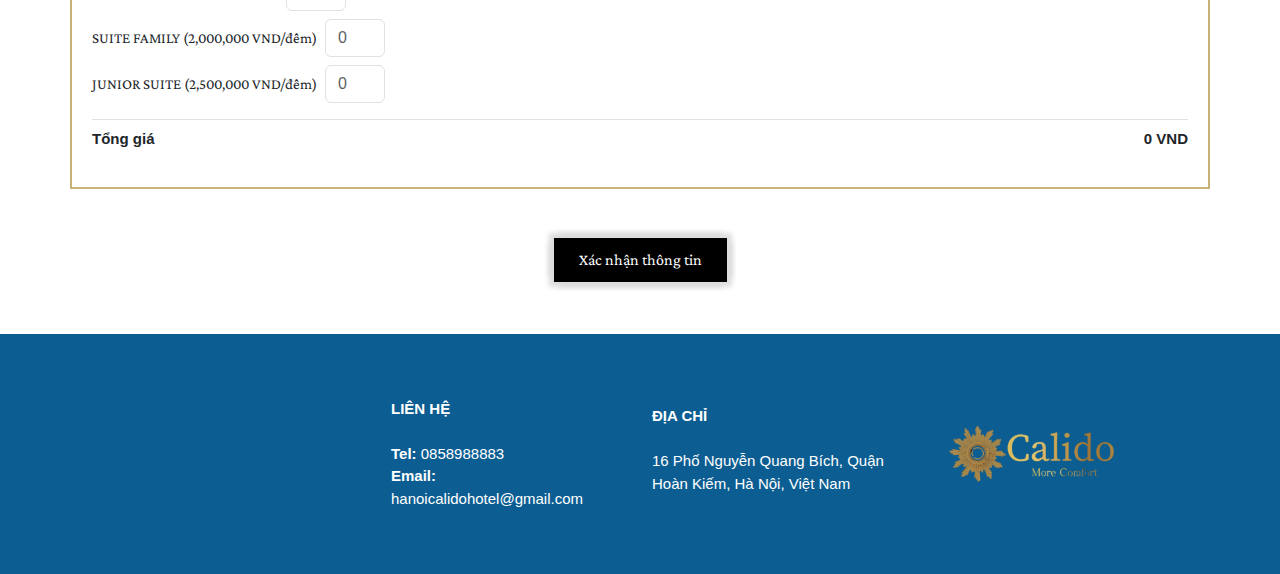
==== commit 73ef4560: "fix UI" ====
--- a/confirm-info.html
+++ b/confirm-info.html
@@ -7,11 +7,11 @@
     <script src="https://code.jquery.com/jquery-3.7.0.js"
         integrity="sha256-JlqSTELeR4TLqP0OG9dxM7yDPqX1ox/HfgiSLBj8+kM=" crossorigin="anonymous"></script>
     <script src="https://cdn.jsdelivr.net/npm/bootstrap@5.3.0-alpha2/dist/js/bootstrap.bundle.min.js"
-        integrity="sha384-qKXV1j0HvMUeCBQ+QVp7JcfGl760yU08IQ+GpUo5hlbpg51QRiuqHAJz8+BrxE/N"
-        crossorigin="anonymous"></script>
+        integrity="sha384-qKXV1j0HvMUeCBQ+QVp7JcfGl760yU08IQ+GpUo5hlbpg51QRiuqHAJz8+BrxE/N" crossorigin="anonymous">
+    </script>
     <script src="https://cdn.jsdelivr.net/npm/@popperjs/core@2.11.6/dist/umd/popper.min.js"
-        integrity="sha384-oBqDVmMz9ATKxIep9tiCxS/Z9fNfEXiDAYTujMAeBAsjFuCZSmKbSSUnQlmh/jp3"
-        crossorigin="anonymous"></script>
+        integrity="sha384-oBqDVmMz9ATKxIep9tiCxS/Z9fNfEXiDAYTujMAeBAsjFuCZSmKbSSUnQlmh/jp3" crossorigin="anonymous">
+    </script>
     <title>Thanh toán</title>
     <link rel="icon" href="./assets/img/favicon.png" type="image/x-icon">
     <link rel="preconnect" href="https://fonts.googleapis.com">
@@ -35,9 +35,11 @@
 <body>
     <div id="navbar"></div>
 
-    <div class="pay-banner">
-        <div class="ht_bgt2">THANH TOÁN</div>
-        <div class="container"></div>
+    <div class="pay-banner d-flex justify-content-center align-items-end">
+        <div class="mb-5">
+            <div class="banner-title">THANH TOÁN</div>
+            <div class="underline"></div>
+        </div>
     </div>
 
     <div class="container my-5">
@@ -91,24 +93,81 @@
                 </form>
             </div>
             <div class="col-11 col-md-12 mx-auto contact-form">
-                <h2>Chi tiết giá phòng</h2>
-                <div class="d-flex justify-content-between border-bottom pb-2">
-                    <div>
-                        <p class="mb-0 fw-bold">Giá phòng</p>
-                        <small>Superior Twin or Double (1 đêm)</small>
-                    </div>
-                    <p class="mb-0">667.108 vnd</p>
-                </div>
-
-                <div class="d-flex justify-content-between mt-3">
-                    <p class="mb-0">Thuế và phí</p>
-                    <p class="mb-0">126.542 vnd</p>
-                </div>
-
-                <div class="d-flex justify-content-between mt-3">
-                    <p class="fw-bold mb-0">Tổng giá</p>
-                    <p class="fw-bold mb-0">793.650 VND</p>
-                </div>
+                <h2>Đặt phòng</h2>
+                <div id="roomBooking">
+                    <div class="d-flex flex-column">
+                        <label for="checkIn">Ngày checkin:</label>
+                        <input type="date" id="checkIn" name="checkIn" onchange="updateTotal()">
+
+                        <label for="checkOut" class="mt-2">Ngày checkout:</label>
+                        <input type="date" id="checkOut" name="checkOut" onchange="updateTotal()">
+                    </div>
+
+                    <div id="roomSelection" class="mt-3">
+                        <h3>Nhập số lượng phòng</h3>
+                        <div class="d-flex align-items-center mb-2">
+                            <span class="me-2">SUPERIOR (1,000,000 VND/đêm)</span>
+                            <input type="number" class="form-control" style="width: 60px;" min="0"
+                                id="quantity-SUPERIOR" placeholder="0" onchange="updateTotal()">
+                        </div>
+                        <div class="d-flex align-items-center mb-2">
+                            <span class="me-2">DELUXE (1,500,000 VND/đêm)</span>
+                            <input type="number" class="form-control" style="width: 60px;" min="0" id="quantity-DELUXE"
+                                placeholder="0" onchange="updateTotal()">
+                        </div>
+                        <div class="d-flex align-items-center mb-2">
+                            <span class="me-2">SUITE FAMILY (2,000,000 VND/đêm)</span>
+                            <input type="number" class="form-control" style="width: 60px;" min="0"
+                                id="quantity-SUITE-FAMILY" placeholder="0" onchange="updateTotal()">
+                        </div>
+                        <div class="d-flex align-items-center mb-2">
+                            <span class="me-2">JUNIOR SUITE (2,500,000 VND/đêm)</span>
+                            <input type="number" class="form-control" style="width: 60px;" min="0"
+                                id="quantity-JUNIOR-SUITE" placeholder="0" onchange="updateTotal()">
+                        </div>
+                    </div>
+
+                    <div class="d-flex justify-content-between border-top pt-2 mt-3">
+                        <p class="fw-bold">Tổng giá</p>
+                        <p id="total" class="fw-bold">0 VND</p>
+                    </div>
+                </div>
+
+                <script>
+                    function calculateNights() {
+                        const checkIn = new Date(document.getElementById('checkIn').value);
+                        const checkOut = new Date(document.getElementById('checkOut').value);
+                        return checkIn && checkOut && checkOut > checkIn ? (checkOut - checkIn) / (1000 * 60 * 60 *
+                            24) : 0;
+                    }
+
+                    function updateTotal() {
+                        const totalElement = document.getElementById('total');
+                        const nights = calculateNights();
+
+                        if (nights === 0) {
+                            totalElement.textContent = '0 VND';
+                            return;
+                        }
+
+                        const roomRates = {
+                            "quantity-SUPERIOR": 1000000,
+                            "quantity-DELUXE": 1500000,
+                            "quantity-SUITE-FAMILY": 2000000,
+                            "quantity-JUNIOR-SUITE": 2500000
+                        };
+
+                        let total = 0;
+                        for (const [id, rate] of Object.entries(roomRates)) {
+                            const quantity = parseInt(document.getElementById(id).value, 10) || 0;
+                            total += rate * quantity * nights;
+                        }
+
+                        totalElement.textContent = total.toLocaleString('vi-VN') + ' VND';
+                    }
+                </script>
+
+
             </div>
         </div><br><br>
         <div class="d-flex justify-content-center">
@@ -119,9 +178,9 @@
         <div class="container p-4 p-md-5">
             <div class="row">
                 <div class="col-12 col-md-3 d-flex justify-content-center">
-                    <i class="fa-brands fa-instagram"></i>
-                    <i class="fa-brands fa-facebook"></i>
-                    <i class="fa-brands fa-twitter"></i>
+                    <a href="#"><i class="fa-brands fa-instagram"></i></a>
+                    <a href="https://www.facebook.com/CalidoHotelHanoi"><i class="fa-brands fa-facebook"></i></a>
+                    <a href="#"><i class="fa-brands fa-twitter"></i></a>
                 </div>
                 <div class="col-12 col-md-3 mt-3 mb-3">
                     <div>
--- a/assets/css/style.css
+++ b/assets/css/style.css
@@ -32,18 +32,21 @@
   text-align: center;
 }
 
-.ht_bg .container {
-  border-top: 5px solid white;
-  width: 25%;
-}
-
 .ht_bg .ht_bgt1 {
   padding-top: 40vh;
   font-size: 30px;
 }
-
-.ht_bg .ht_bgt2 {
+.ht_bg div {
+  max-width: 80vw;
+}
+
+.banner-title {
   font-size: 60px;
+}
+
+.underline {
+  border-top: 5px solid white;
+  width: 100%;
 }
 
 .task1 img {
@@ -110,9 +113,12 @@
   width: auto;
 }
 
+.footer .container .row .col-md-3 a {
+  margin: 20px;
+}
+
 .footer .container .row .col-md-3 i {
   scale: 200%;
-  margin: 20px;
 }
 
 .footer .container .row>div {
@@ -202,9 +208,9 @@
   position: absolute;
   top: 50%;
   transform: translateY(-50%);
-  background: rgba(0, 0, 0, 0);
+  background: rgba(200, 178, 118, 0.7);
   border: none;
-  color: black;
+  color: white;
   width: 60px;
   height: 60px;
   border-radius: 50%;
@@ -213,7 +219,11 @@
 }
 
 .room-nav:hover {
-  background: rgba(200, 178, 118, 0.8);
+  background: rgba(200, 178, 118, 0.9);
+}
+
+.room-nav:active {
+  transform: scale(0.9);
 }
 
 .prev-room {
@@ -225,7 +235,8 @@
 }
 
 #home-juniorsuite-img {
-  transition: all 0.3s ease;
+  width: 100%;
+  padding: 0 30px 40px;
 }
 
 .gallery {
@@ -382,26 +393,11 @@
   margin-top: 20px;
 }
 
-#home-juniorsuite-img {
-  width: 100%;
-  padding: 30px;
-}
-
 .hp_bg {
   height: 70vh;
   background: url("../img/hangphong2.jpg") no-repeat center center/cover;
   color: white;
   text-align: center;
-}
-
-.hp_bg .hp_bgt2 {
-  padding-top: 50vh;
-  font-size: 60px;
-}
-
-.hp_bg .container {
-  border-top: 5px solid white;
-  width: 25%;
 }
 
 .hp_anhphong {
@@ -518,14 +514,6 @@
     color: white;
     text-align: center;
   }
-  .contact-banner .container {
-    border-top: 5px solid white;
-    width: 25%;
-  }
-  .contact-banner .ht_bgt2 {
-    padding-top: 50vh;
-    font-size: 60px;
-  }
   .hotel-info, .contact-form {
     border: 2px solid #C8B276;
     padding: 20px;
@@ -535,34 +523,23 @@
     height: 400px;
   }
   .service-banner {
-    background: url(../img/service-banner.jpg);
+    background: url(../img/service-banner.jpg) no-repeat center center/cover;
     height: 70vh;
-    background-size: cover;
     color: white;
-    text-align: center;
   }
   .service-banner .container {
     border-top: 5px solid white;
-    width: 25%;
-  }
-  .service-banner .ht_bgt2 {
-    padding-top: 50vh;
-    font-size: 60px;
+    width: 100%;
   }
   .pay-banner {
-    background: url(../img/service-banner.jpg);
+    background: url(../img/service-banner.jpg) no-repeat center center/cover;
     height: 70vh;
-    background-size: cover;
     color: white;
     text-align: center;
   }
   .pay-banner .container {
     border-top: 5px solid white;
     width: 25%;
-  }
-  .pay-banner .ht_bgt2 {
-    padding-top: 50vh;
-    font-size: 60px;
   }
 .form-check {
   display: block;
@@ -694,7 +671,7 @@
 
 .details {
   background-color: #fff;
-  height: 75vh;
+  height: 65vh;
   max-height: 50vw;
   overflow-y: scroll;
 }
@@ -722,4 +699,12 @@
 
 .scrollToTopBtn:hover {
   background-color: #A68A50;
+}
+
+#indexx
+{
+  background-color: white;
+  padding: 10px;
+  box-shadow: 0 4px 8px rgba(0, 0, 0, 0.2);
+  text-align: justify;
 }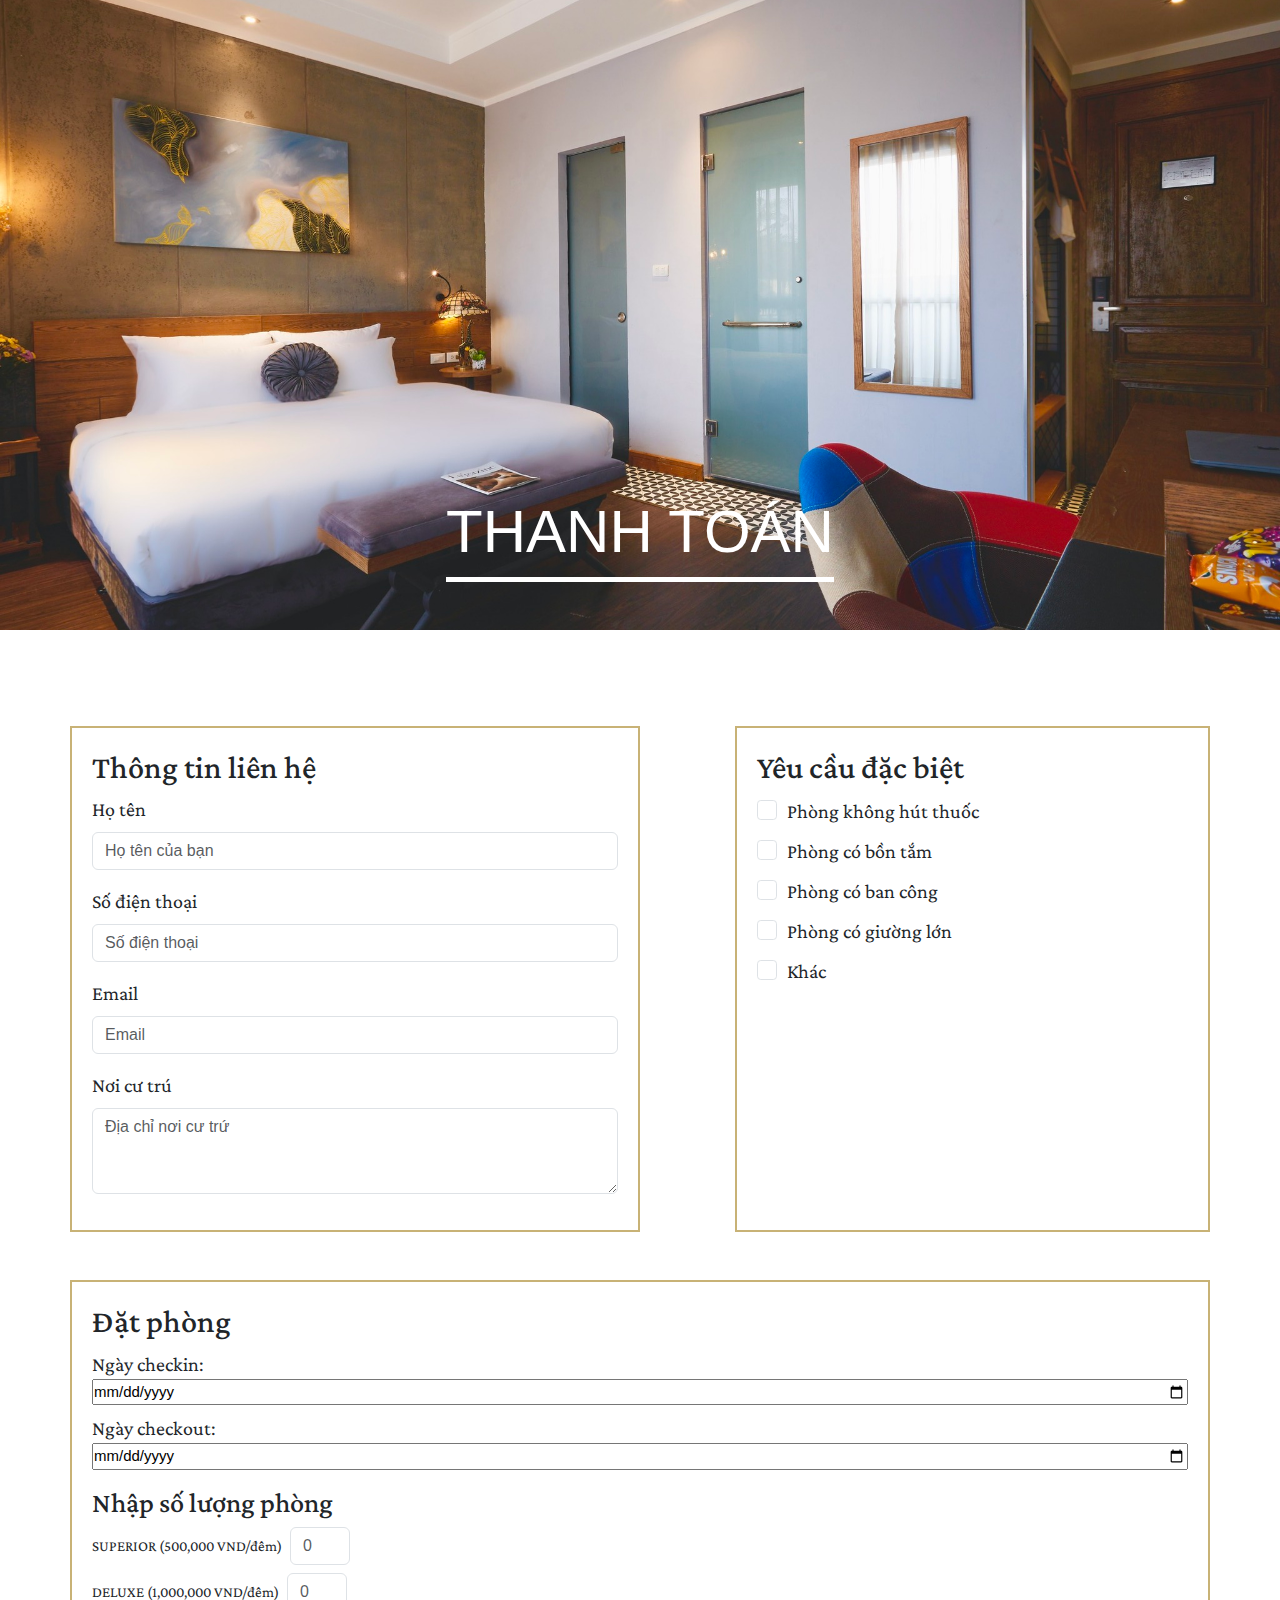
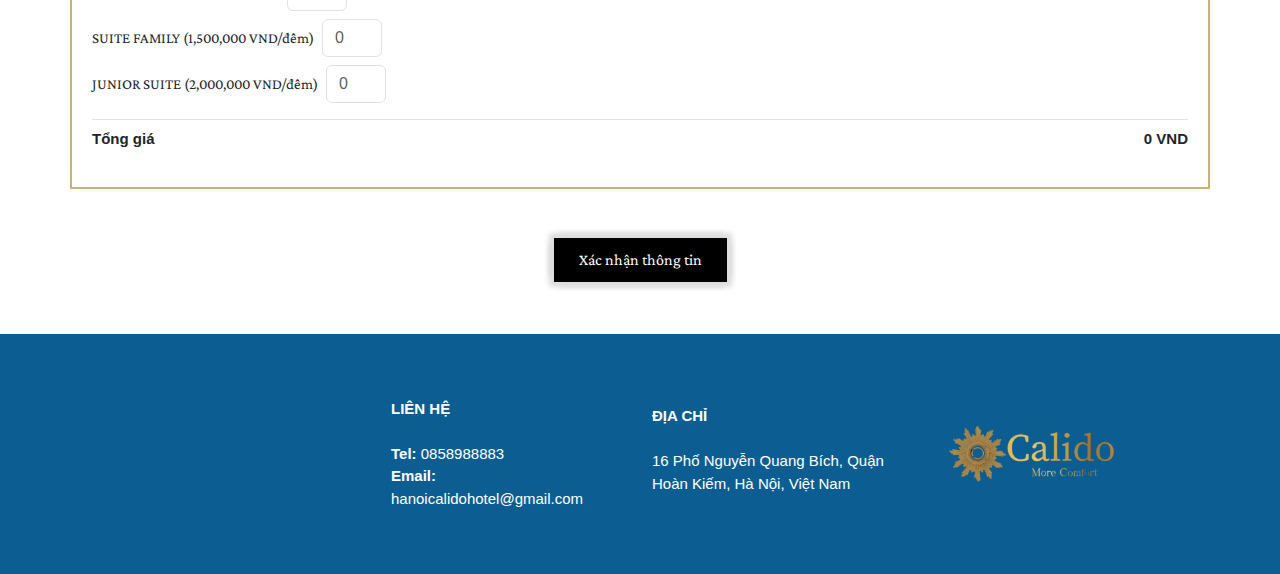
==== commit ca641d71: "fix payment" ====
--- a/confirm-info.html
+++ b/confirm-info.html
@@ -106,24 +106,24 @@
                     <div id="roomSelection" class="mt-3">
                         <h3>Nhập số lượng phòng</h3>
                         <div class="d-flex align-items-center mb-2">
-                            <span class="me-2">SUPERIOR (1,000,000 VND/đêm)</span>
-                            <input type="number" class="form-control" style="width: 60px;" min="0"
-                                id="quantity-SUPERIOR" placeholder="0" onchange="updateTotal()">
-                        </div>
-                        <div class="d-flex align-items-center mb-2">
-                            <span class="me-2">DELUXE (1,500,000 VND/đêm)</span>
-                            <input type="number" class="form-control" style="width: 60px;" min="0" id="quantity-DELUXE"
-                                placeholder="0" onchange="updateTotal()">
-                        </div>
-                        <div class="d-flex align-items-center mb-2">
-                            <span class="me-2">SUITE FAMILY (2,000,000 VND/đêm)</span>
-                            <input type="number" class="form-control" style="width: 60px;" min="0"
-                                id="quantity-SUITE-FAMILY" placeholder="0" onchange="updateTotal()">
-                        </div>
-                        <div class="d-flex align-items-center mb-2">
-                            <span class="me-2">JUNIOR SUITE (2,500,000 VND/đêm)</span>
-                            <input type="number" class="form-control" style="width: 60px;" min="0"
-                                id="quantity-JUNIOR-SUITE" placeholder="0" onchange="updateTotal()">
+                            <span class="me-2">SUPERIOR (500,000 VND/đêm)</span>
+                            <input type="number" class="form-control" style="width: 60px;" min="0" max="5"
+                                id="quantity-SUPERIOR" placeholder="0" onchange="updateTotal()" oninput="validateInput(this)">
+                        </div>
+                        <div class="d-flex align-items-center mb-2">
+                            <span class="me-2">DELUXE (1,000,000 VND/đêm)</span>
+                            <input type="number" class="form-control" style="width: 60px;" min="0" max="5" id="quantity-DELUXE"
+                                placeholder="0" onchange="updateTotal()" oninput="validateInput(this)">
+                        </div>
+                        <div class="d-flex align-items-center mb-2">
+                            <span class="me-2">SUITE FAMILY (1,500,000 VND/đêm)</span>
+                            <input type="number" class="form-control" style="width: 60px;" min="0" max="5"
+                                id="quantity-SUITE-FAMILY" placeholder="0" onchange="updateTotal()" oninput="validateInput(this)">
+                        </div>
+                        <div class="d-flex align-items-center mb-2">
+                            <span class="me-2">JUNIOR SUITE (2,000,000 VND/đêm)</span>
+                            <input type="number" class="form-control" style="width: 60px;" min="0" max="5"
+                                id="quantity-JUNIOR-SUITE" placeholder="0" onchange="updateTotal()" oninput="validateInput(this)">
                         </div>
                     </div>
 
@@ -132,42 +132,6 @@
                         <p id="total" class="fw-bold">0 VND</p>
                     </div>
                 </div>
-
-                <script>
-                    function calculateNights() {
-                        const checkIn = new Date(document.getElementById('checkIn').value);
-                        const checkOut = new Date(document.getElementById('checkOut').value);
-                        return checkIn && checkOut && checkOut > checkIn ? (checkOut - checkIn) / (1000 * 60 * 60 *
-                            24) : 0;
-                    }
-
-                    function updateTotal() {
-                        const totalElement = document.getElementById('total');
-                        const nights = calculateNights();
-
-                        if (nights === 0) {
-                            totalElement.textContent = '0 VND';
-                            return;
-                        }
-
-                        const roomRates = {
-                            "quantity-SUPERIOR": 1000000,
-                            "quantity-DELUXE": 1500000,
-                            "quantity-SUITE-FAMILY": 2000000,
-                            "quantity-JUNIOR-SUITE": 2500000
-                        };
-
-                        let total = 0;
-                        for (const [id, rate] of Object.entries(roomRates)) {
-                            const quantity = parseInt(document.getElementById(id).value, 10) || 0;
-                            total += rate * quantity * nights;
-                        }
-
-                        totalElement.textContent = total.toLocaleString('vi-VN') + ' VND';
-                    }
-                </script>
-
-
             </div>
         </div><br><br>
         <div class="d-flex justify-content-center">
@@ -211,6 +175,51 @@
         <i class="fa-solid fa-angle-up"></i>
     </button>
     <script src="./script/script.js"></script>
+    <script>
+        function calculateNights() {
+            const checkIn = new Date(document.getElementById('checkIn').value);
+            const checkOut = new Date(document.getElementById('checkOut').value);
+            return checkIn && checkOut && checkOut > checkIn ? (checkOut - checkIn) / (1000 * 60 * 60 *
+                24) : 0;
+        }
+
+        function updateTotal() {
+            const totalElement = document.getElementById('total');
+            const nights = calculateNights();
+
+            if (nights === 0) {
+                totalElement.textContent = '0 VND';
+                return;
+            }
+
+            const roomRates = {
+                "quantity-SUPERIOR": 500000,
+                "quantity-DELUXE": 1000000,
+                "quantity-SUITE-FAMILY": 1500000,
+                "quantity-JUNIOR-SUITE": 2000000
+            };
+
+            let total = 0;
+            for (const [id, rate] of Object.entries(roomRates)) {
+                const quantity = parseInt(document.getElementById(id).value, 10) || 0;
+                total += rate * quantity * nights;
+            }
+
+            totalElement.textContent = total.toLocaleString('vi-VN') + ' VND';
+        }
+
+        function validateInput(input) {
+            if (input.value > 5) {
+                input.value = 5;
+            } else if (input.value < 0) {
+                input.value = 0;
+            }
+        }
+        document.querySelector('.button').addEventListener('click', function() {
+            const total = document.getElementById('total').textContent;
+            document.cookie = `totalPrice=${encodeURIComponent(total)}; path=/`;
+        });
+    </script>
 </body>
 
 </html>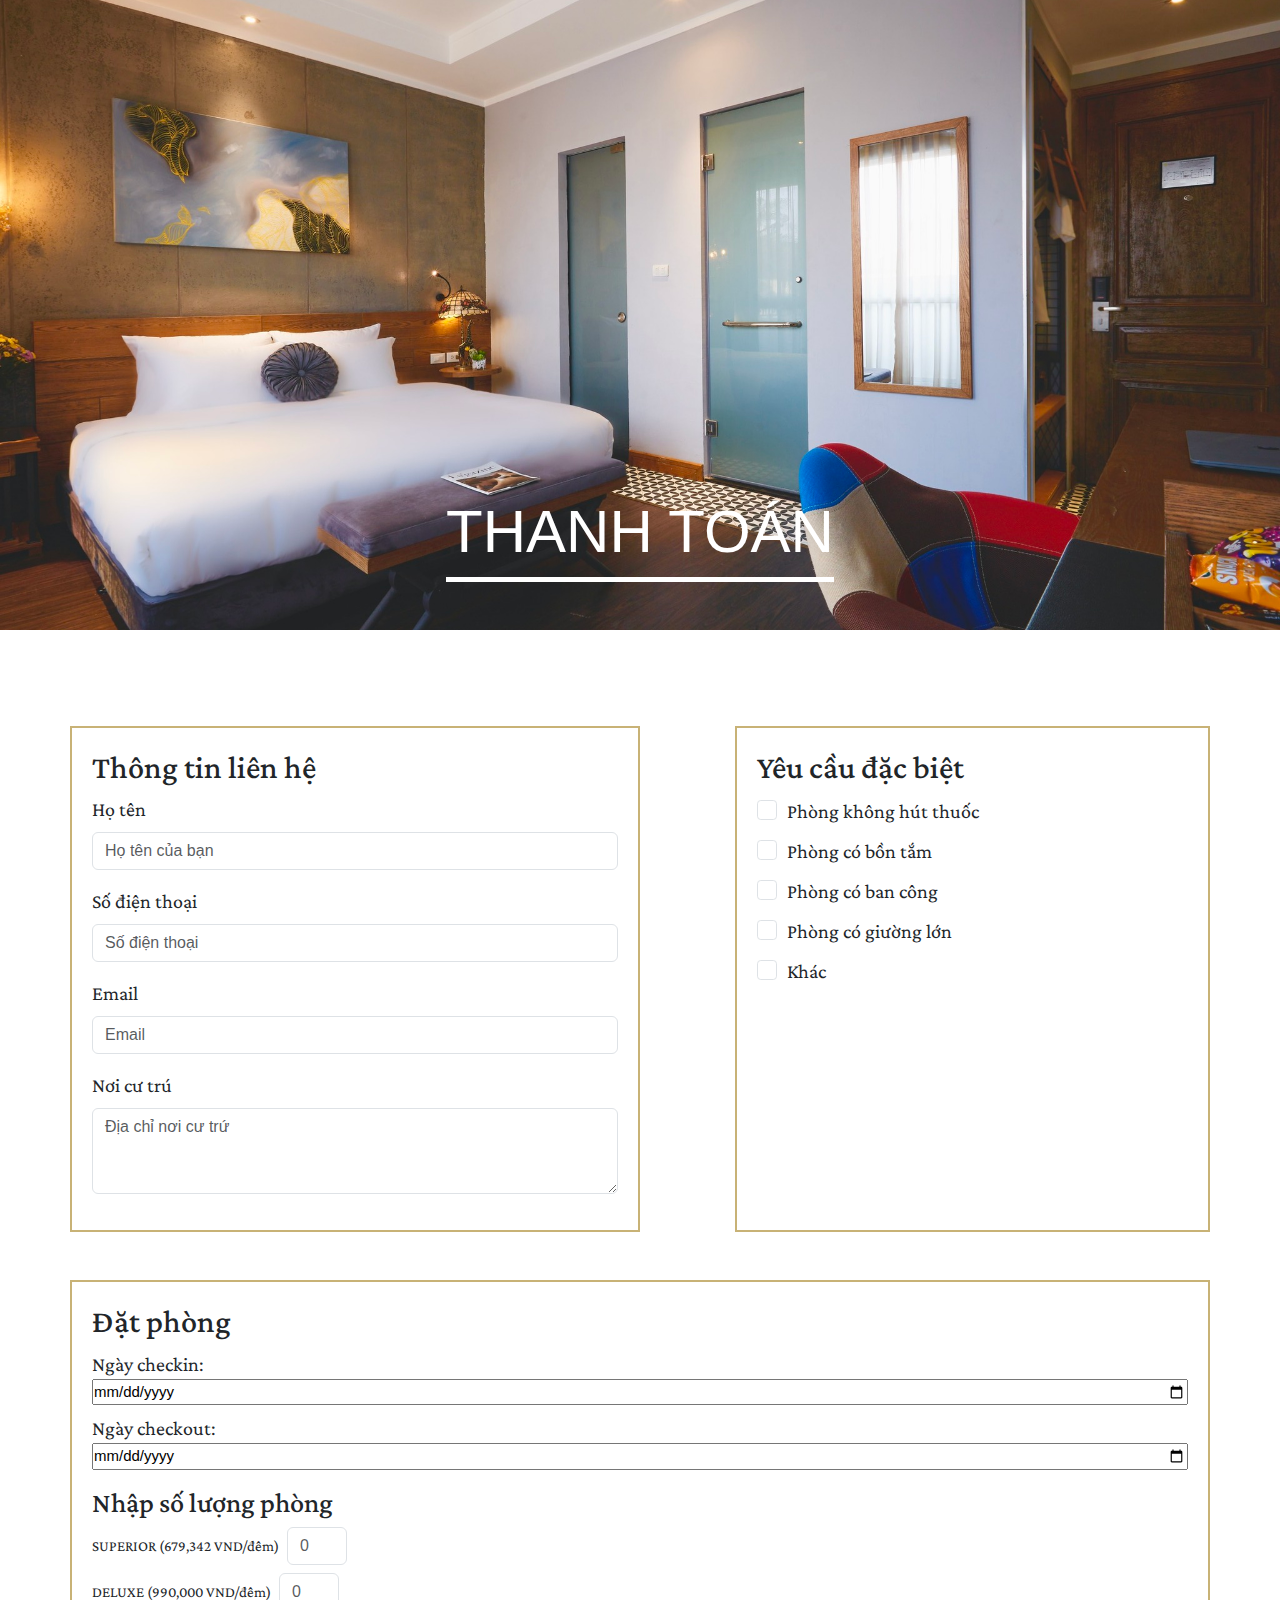
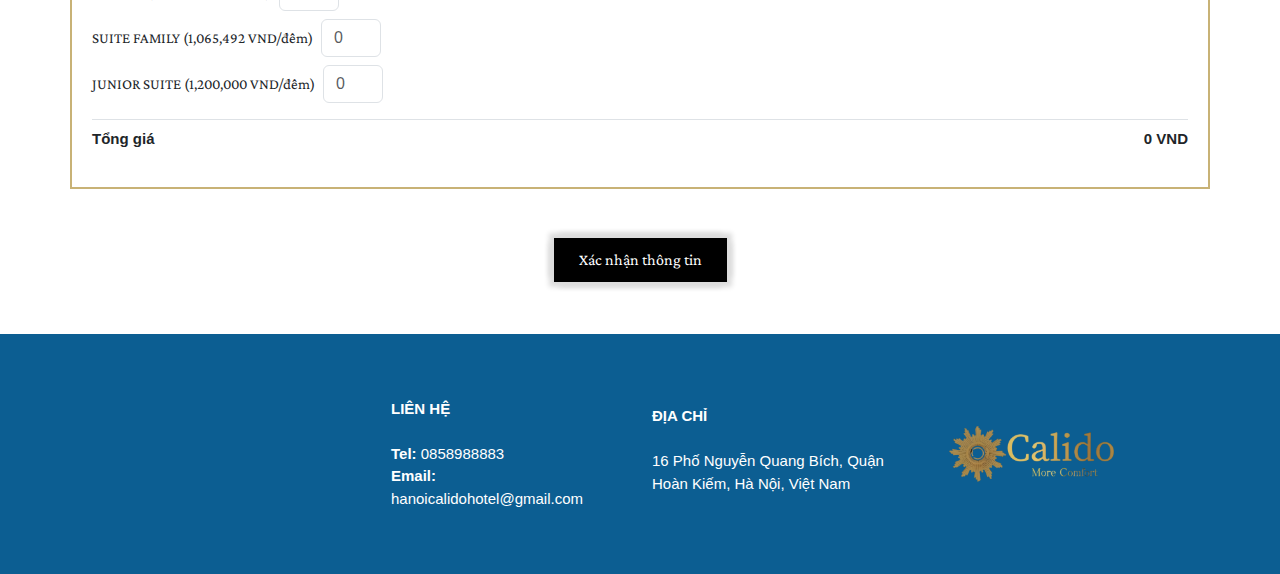
==== commit c3b6c564: "final" ====
--- a/confirm-info.html
+++ b/confirm-info.html
@@ -106,22 +106,22 @@
                     <div id="roomSelection" class="mt-3">
                         <h3>Nhập số lượng phòng</h3>
                         <div class="d-flex align-items-center mb-2">
-                            <span class="me-2">SUPERIOR (500,000 VND/đêm)</span>
+                            <span class="me-2">SUPERIOR (679,342 VND/đêm)</span>
                             <input type="number" class="form-control" style="width: 60px;" min="0" max="5"
                                 id="quantity-SUPERIOR" placeholder="0" onchange="updateTotal()" oninput="validateInput(this)">
                         </div>
                         <div class="d-flex align-items-center mb-2">
-                            <span class="me-2">DELUXE (1,000,000 VND/đêm)</span>
+                            <span class="me-2">DELUXE (990,000 VND/đêm)</span>
                             <input type="number" class="form-control" style="width: 60px;" min="0" max="5" id="quantity-DELUXE"
                                 placeholder="0" onchange="updateTotal()" oninput="validateInput(this)">
                         </div>
                         <div class="d-flex align-items-center mb-2">
-                            <span class="me-2">SUITE FAMILY (1,500,000 VND/đêm)</span>
+                            <span class="me-2">SUITE FAMILY (1,065,492 VND/đêm)</span>
                             <input type="number" class="form-control" style="width: 60px;" min="0" max="5"
                                 id="quantity-SUITE-FAMILY" placeholder="0" onchange="updateTotal()" oninput="validateInput(this)">
                         </div>
                         <div class="d-flex align-items-center mb-2">
-                            <span class="me-2">JUNIOR SUITE (2,000,000 VND/đêm)</span>
+                            <span class="me-2">JUNIOR SUITE (1,200,000 VND/đêm)</span>
                             <input type="number" class="form-control" style="width: 60px;" min="0" max="5"
                                 id="quantity-JUNIOR-SUITE" placeholder="0" onchange="updateTotal()" oninput="validateInput(this)">
                         </div>
@@ -193,10 +193,10 @@
             }
 
             const roomRates = {
-                "quantity-SUPERIOR": 500000,
-                "quantity-DELUXE": 1000000,
-                "quantity-SUITE-FAMILY": 1500000,
-                "quantity-JUNIOR-SUITE": 2000000
+                "quantity-SUPERIOR": 679342,
+                "quantity-DELUXE": 9902000,
+                "quantity-SUITE-FAMILY": 1065492,
+                "quantity-JUNIOR-SUITE": 1200000
             };
 
             let total = 0;
--- a/assets/css/style.css
+++ b/assets/css/style.css
@@ -583,7 +583,6 @@
   max-height: 70vw;
   box-shadow: 0 4px 8px rgba(0, 0, 0, 0.2);
   border-radius: 8px;
-  
 }
 
 #detail-panel .row {
@@ -707,4 +706,17 @@
   padding: 10px;
   box-shadow: 0 4px 8px rgba(0, 0, 0, 0.2);
   text-align: justify;
+}
+.deals-title {
+  width: 250px;
+}
+.deals {
+  transition: all 0.3s ease;
+}
+.deals:hover {
+  transform: scale(1.03);
+}
+.qr-code {
+  width: 80vw;
+  max-width: 80vh;
 }